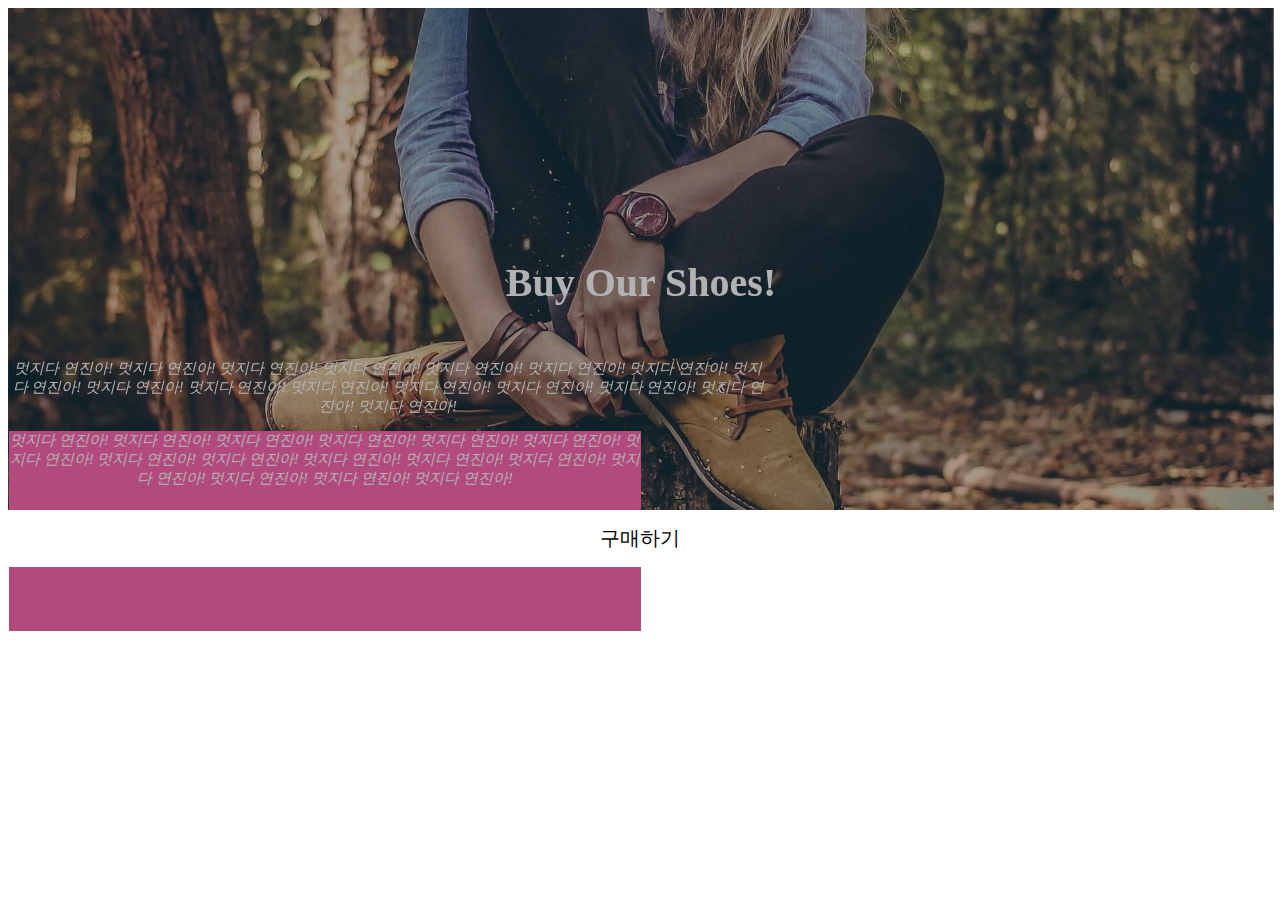
==== html/layout2.html @ ecfc2338 "2023-04-12 블로그 배경에 그림넣기" ====
<!DOCTYPE html>
<html lang="en">
<head>
    <meta charset="UTF-8">
    <title>Title</title>
    <link href="../css/layout2_task.css" rel="stylesheet" />
</head>
<body>
    <div class='main-background'>
        <h4 class='main-title'>Buy Our Shoes!</h4>
        <p class='main-content'>멋지다 연진아! 멋지다 연진아! 멋지다 연진아! 멋지다 연진아! 멋지다 연진아! 멋지다 연진아! 멋지다 연진아! 멋지다 연진아! 멋지다 연진아! 멋지다 연진아! 멋지다 연진아! 멋지다 연진아! 멋지다 연진아! 멋지다 연진아! 멋지다 연진아! 멋지다 연진아!</p>
        <div class='overlap-box'>
            <p class='overlap-content'>멋지다 연진아! 멋지다 연진아! 멋지다 연진아! 멋지다 연진아! 멋지다 연진아! 멋지다 연진아! 멋지다 연진아! 멋지다 연진아! 멋지다 연진아! 멋지다 연진아! 멋지다 연진아! 멋지다 연진아! 멋지다 연진아! 멋지다 연진아! 멋지다 연진아! 멋지다 연진아!</p>
        </div>
    </div>
    <button class='main-button'>구매하기</button>

</body>
</html>
---- css/layout2_task.css ----
.main-background {
    width: 100%;
    height: 500px;
    background-image: url('../img/shoes.jpg');
    background-size: cover;
    background-repeat: no-repeat;
    background-position: center;
    filter: brightness(70%);
    padding: 1px;
    position: relative;
}
.main-title {
    color: white;
    font-size: 40px;
    margin-top: 250px;
    text-align: center;
}
.main-content {
    width: 60%;
    color: white;
    font-size: 15px;
    font-style: italic;
    text-align: center;
}
.main-button {
    position: absolute;
    padding: 15px;
    font-size: 20px;
    background: white;
    border: none;
    border-radius: 5px;
    right: 20px;
    left: 0;
    right: 0;
    margin: auto;
}
.overlap-box {
    width: 50%;
    height: 200px;
    text-align: center;
    color: white;
    font-size: 15px;
    font-style: italic;
    background: hotpink;
    position: relative;
}
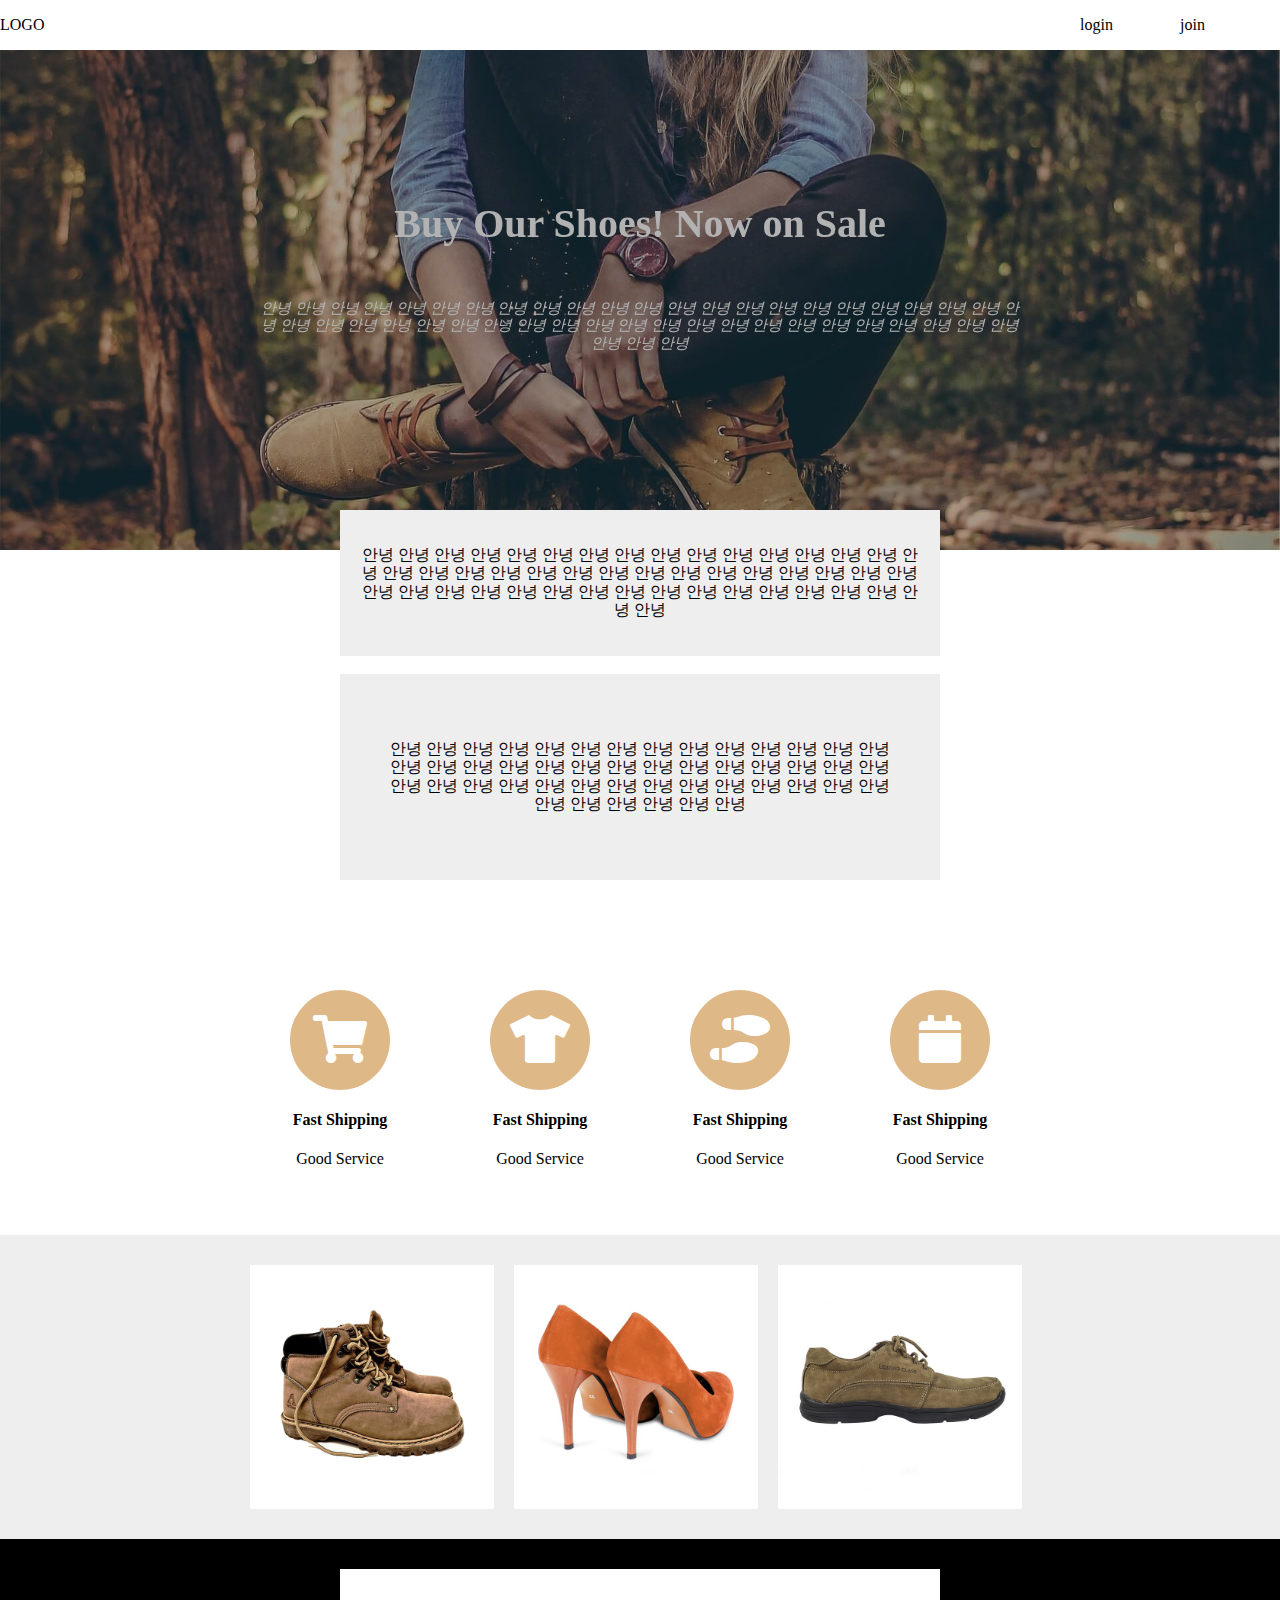
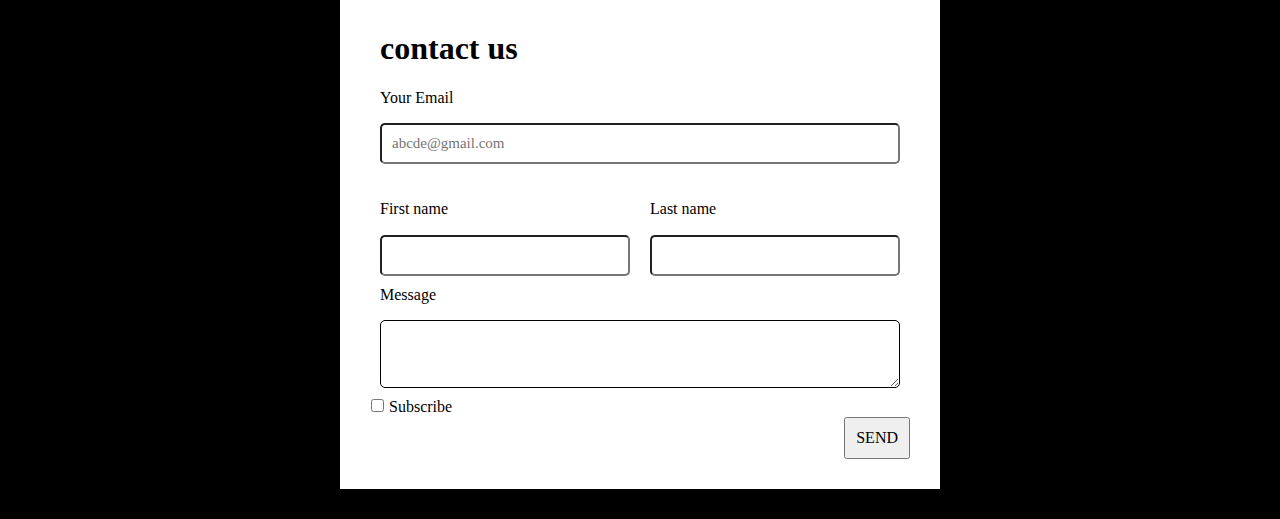
==== commit 149dc1ec: "2023-04-13 상품 레이아웃 만들기" ====
--- a/html/layout2.html
+++ b/html/layout2.html
@@ -2,18 +2,99 @@
 <html lang="en">
 <head>
     <meta charset="UTF-8">
+    <meta name="viewport" content="width=device-width, initial-scale=1.0">
     <title>Title</title>
+    <link rel="stylesheet" href="https://cdnjs.cloudflare.com/ajax/libs/font-awesome/5.15.4/css/all.min.css" />
+    <link href="../css/normalize.css" rel="stylesheet" />
     <link href="../css/layout2_task.css" rel="stylesheet" />
+    
 </head>
 <body>
+    <nav class="flex-continer">
+        <div class="flex-item">LOGO</div>
+        <div class="empty-item"></div>
+        <div class="flex-item">login</div>
+        <div class="flex-item">join</div>
+    </nav>
     <div class='main-background'>
-        <h4 class='main-title'>Buy Our Shoes!</h4>
-        <p class='main-content'>멋지다 연진아! 멋지다 연진아! 멋지다 연진아! 멋지다 연진아! 멋지다 연진아! 멋지다 연진아! 멋지다 연진아! 멋지다 연진아! 멋지다 연진아! 멋지다 연진아! 멋지다 연진아! 멋지다 연진아! 멋지다 연진아! 멋지다 연진아! 멋지다 연진아! 멋지다 연진아!</p>
-        <div class='overlap-box'>
-            <p class='overlap-content'>멋지다 연진아! 멋지다 연진아! 멋지다 연진아! 멋지다 연진아! 멋지다 연진아! 멋지다 연진아! 멋지다 연진아! 멋지다 연진아! 멋지다 연진아! 멋지다 연진아! 멋지다 연진아! 멋지다 연진아! 멋지다 연진아! 멋지다 연진아! 멋지다 연진아! 멋지다 연진아!</p>
+        <h4 class='main-title'>Buy Our Shoes! Now on Sale</h4>
+        <p class='main-content'>안녕 안녕 안녕 안녕 안녕 안녕 안녕 안녕 안녕 안녕 안녕 안녕 안녕 안녕 안녕 안녕 안녕 안녕 안녕 안녕 안녕 안녕 안녕 안녕 안녕 안녕 안녕 안녕 안녕 안녕 안녕 안녕 안녕 안녕 안녕 안녕 안녕 안녕 안녕 안녕 안녕 안녕 안녕 안녕 안녕 안녕 안녕 안녕</p>
+    </div>
+    <div class='overlap-box'>
+        <p class='overlap-content'>안녕 안녕 안녕 안녕 안녕 안녕 안녕 안녕 안녕 안녕 안녕 안녕 안녕 안녕 안녕 안녕 안녕 안녕 안녕 안녕 안녕 안녕 안녕 안녕 안녕 안녕 안녕 안녕 안녕 안녕 안녕 안녕 안녕 안녕 안녕 안녕 안녕 안녕 안녕 안녕 안녕 안녕 안녕 안녕 안녕 안녕 안녕 안녕</p>
+    </div>
+    <br>
+    <div class='overlap-box' style="padding: 50px">
+        <p class='overlap-content'>안녕 안녕 안녕 안녕 안녕 안녕 안녕 안녕 안녕 안녕 안녕 안녕 안녕 안녕 안녕 안녕 안녕 안녕 안녕 안녕 안녕 안녕 안녕 안녕 안녕 안녕 안녕 안녕 안녕 안녕 안녕 안녕 안녕 안녕 안녕 안녕 안녕 안녕 안녕 안녕 안녕 안녕 안녕 안녕 안녕 안녕 안녕 안녕</p>
+    </div>
+    <div class="product-container">
+        <div>
+            <i class="fas fa-shopping-cart fa-3x"></i>
+            <h4>Fast Shipping</h4>
+            <p>Good Service</p>
+        </div>
+        <div>
+            <i class="fas fa-tshirt fa-3x"></i>
+            <h4>Fast Shipping</h4>
+            <p>Good Service</p>
+        </div>
+        <div>
+            <i class="fas fa-shoe-prints fa-3x"></i>
+            <h4>Fast Shipping</h4>
+            <p>Good Service</p>
+        </div>
+        <div>
+            <i class="fas fa-calendar fa-3x"></i>
+            <h4>Fast Shipping</h4>
+            <p>Good Service</p>
+        </div>
+        <div style="float: none; clear: both;"></div>
+    </div>
+    <div class="shop-bg">
+        <div class="shop-container">
+            <div class="shop-item">
+                <div style="position: relative;">
+                    <div class="overlay"></div>
+                    <img src="/img/product1-1.jpg">
+                </div>
+            </div>
+            <div class="shop-item">
+                <img src="/img/product2.jpg">
+            </div>
+            <div class="shop-item">
+                <img src="/img/product3.jpg">
+            </div>
         </div>
     </div>
-    <button class='main-button'>구매하기</button>
-
+    <div class="form-background">
+        <div class="form-box">
+            <form action="" method="post">
+                <div class="w-100">
+                    <h1>contact us</h1>
+                    <p>Your Email</p>
+                    <input type="email" placeholder="abcde@gmail.com">
+                </div>
+                <div class="name-box">
+                    <div class="w-50">
+                        <p>First name</p>
+                        <input type="text">
+                    </div>
+                    <div class="w-50">
+                        <p>Last name</p>
+                        <input type="text">
+                    </div>
+                </div>
+                <div class="w-100">
+                    <p>Message</p>
+                    <textarea class="form-input form-long"></textarea>
+                </div>
+                <div class="bottom-box">
+                    <input type="checkbox" id="sub">
+                    <label for="sub">Subscribe</label>
+                    <button class="yellow-button">SEND</button>             
+                </div>
+            </form>
+        </div>
+    </div>
 </body>
 </html>--- a/css/layout2_task.css
+++ b/css/layout2_task.css
@@ -1,3 +1,22 @@
+@font-face {
+    font-family: 'NanumSquareR';
+    src: url('../font/NanumSquareR.woff');
+}
+
+@font-face {
+    font-family: 'NanumSquareB';
+    font-weight: 800;
+    src: url('../font/NanumSquareB.woff');
+}
+
+div, input, textarea {
+    box-sizing: border-box;
+}
+
+body {
+    margin: 0px;
+}
+
 .main-background {
     width: 100%;
     height: 500px;
@@ -12,7 +31,7 @@
 .main-title {
     color: white;
     font-size: 40px;
-    margin-top: 250px;
+    margin-top: 150px;
     text-align: center;
 }
 .main-content {
@@ -21,26 +40,224 @@
     font-size: 15px;
     font-style: italic;
     text-align: center;
+    left: 0;
+    right: 0;
+    margin: auto;
 }
 .main-button {
-    position: absolute;
     padding: 15px;
     font-size: 20px;
     background: white;
     border: none;
     border-radius: 5px;
-    right: 20px;
-    left: 0;
-    right: 0;
-    margin: auto;
+    position: absolute;
+    left: 0;
+    right: 0;
+    margin: auto;
+    margin-top: 20px;
+    width: 150px;
+    z-index: 1;
 }
 .overlap-box {
+    width: 80%;
+    max-width: 600px;
+    margin: auto;
+    padding: 20px;
+    text-align: center;
+    background-color: #eee;
+    position: relative;
+    top: -40px;
+    left: 0;
+    right: 0;
+    margin: auto;
+}
+
+.form-background {
+    background-color: black;
+    padding: 30px;
+}
+
+.form-box {
+    background-color: white;
+    padding: 30px;
+    left: 0;
+    right: 0;
+    margin: auto;
+    width: 80%;
+    max-width: 600px;
+}
+
+input {
+    padding: 10px;
+    font-size: 15px;
+    border-radius: 5px;
+    width: 100%;
+}
+
+textarea {
+    padding: 10px;
+    font-size: 15px;
+    border-radius: 5px;
+    width: 100%;
+    display: block;
+}
+
+input[type=checkbox] {
+    display: inline-block;
+    width: 15px;
+}
+
+.w-50 {
     width: 50%;
-    height: 200px;
-    text-align: center;
+    float: left;
+    padding: 10px;
+}
+
+.bottom-box {
+    width: 100%;
+    display: inline-block;
+}
+
+.send-button {
+    float: right;
+    background-color: yellow;
+}
+
+.w-100 {
+    width: 100%;
+    padding: 10px;
+}
+
+.message-box {
+    width: 100%;
+    padding: 10px;
+}
+.form-input {
+    width: 100%;
+    padding: 10px;
+    font-size: 20px;
+    border: 1px solid black;
+    border-radius: 5px;
+}
+.yellow-button {
+    padding: 10px;
+    display: block;
+    margin-left: auto;
+}
+
+p, h4, h3, h2, h1, span {
+    transform: rotate(0.03);
+}
+
+.flex-continer {
+    display: flex;
+    height: 50px;
+    align-items: center;
+    /* flex-wrap: wrap; */
+    /* justify-content: center; */
+}
+
+.flex-item {
+    width: 100px;
+    align-items: center;
+}
+
+.empty-item {
+    flex-grow: 1;
+}
+
+.test {
+    width: 100vw;
+    height: 50vh;
+    background: grey;
+}
+
+.nav-container {
+    display: flex;
+    padding: 10px;
+    margin: 10px;
+}
+
+.product-container {
+    width: 100%;
+    max-width: 800px;
+    margin: auto;
+    margin-top: 50px;
+    margin-bottom: 50px;
+    text-align: center;
+}
+.product-container div {
+    float: left;
+    width: 25%;
+}
+
+@media screen and (max-width: 1200px) {
+    .main-title {
+        font-size: 30px;
+    }
+    .product-container div{
+        width: 50%;
+    }
+    .product-container {
+        max-width: 600px;
+    }
+}
+
+@media screen and (max-width: 768px) {
+    .main-title {
+        font-size: 20px;
+    }
+    .product-container div{
+        width: 100%;
+    }
+}
+
+@media screen and (max-width: 576px) {
+    .main-title {
+        font-size: 15px;
+    }
+    .nav-container {
+        display: flex;
+        flex-direction: column;
+    }
+}
+.product-container i {
+    background-color: burlywood;
+    width: 100px;
+    height: 100px;
+    border-radius: 50px;
+    padding-top: 25px;
+    box-sizing: border-box;
     color: white;
-    font-size: 15px;
-    font-style: italic;
-    background: hotpink;
-    position: relative;
+    margin-top: 20px;
+}
+.shop-bg {
+    background-color: #eee;
+    padding: 20px;
+}
+.shop-container {
+    display: flex;
+    max-width: 800px;
+    width: 90%;
+    margin: auto;
+}
+.shop-item {
+    width: 33%;
+    padding: 10px;
+}
+.shop-item img {
+    width: 100%;
+    display: block;
+}
+.overlay {
+    position: absolute;
+    width: 100%;
+    height: 100%;
+    background: rgba(0, 0, 0, 0.5);
+    opacity: 0;
+    transition: all 1s;
+}
+
+.overlay:hover {
+    opacity: 1;
 }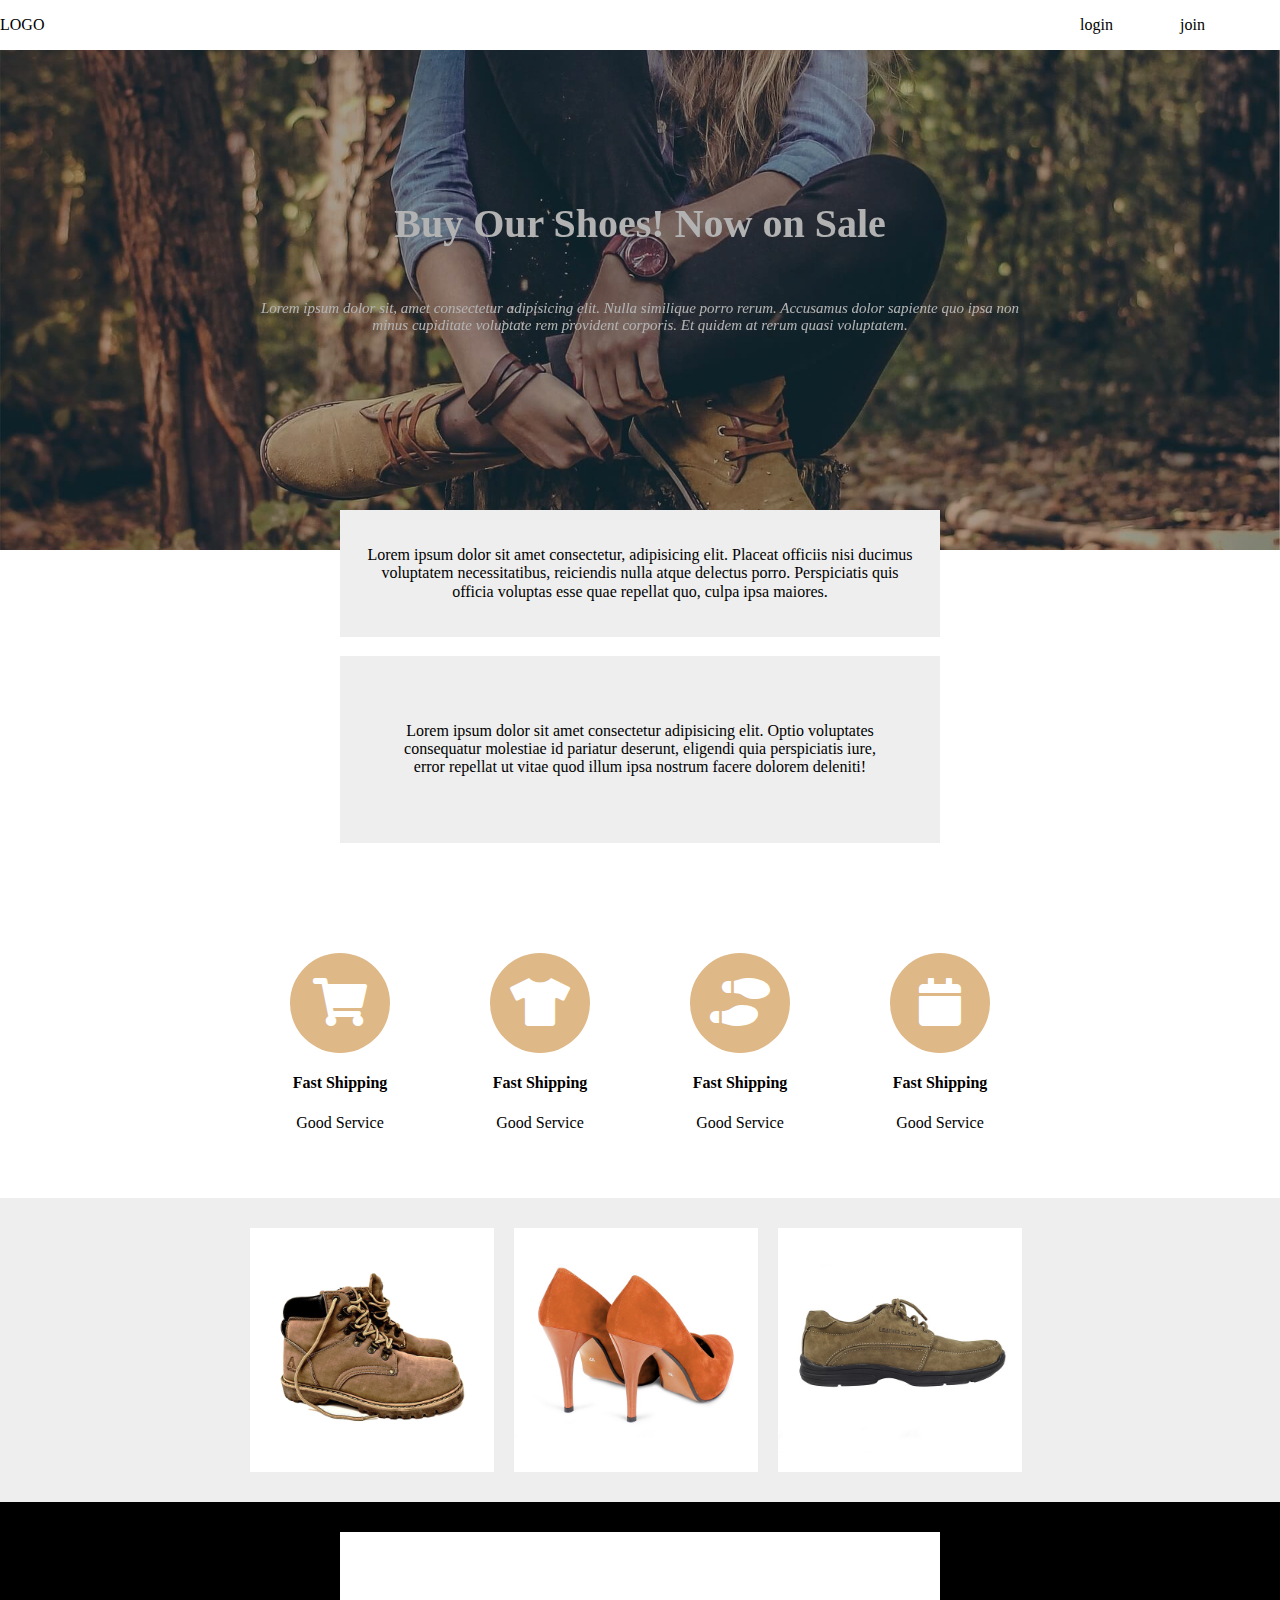
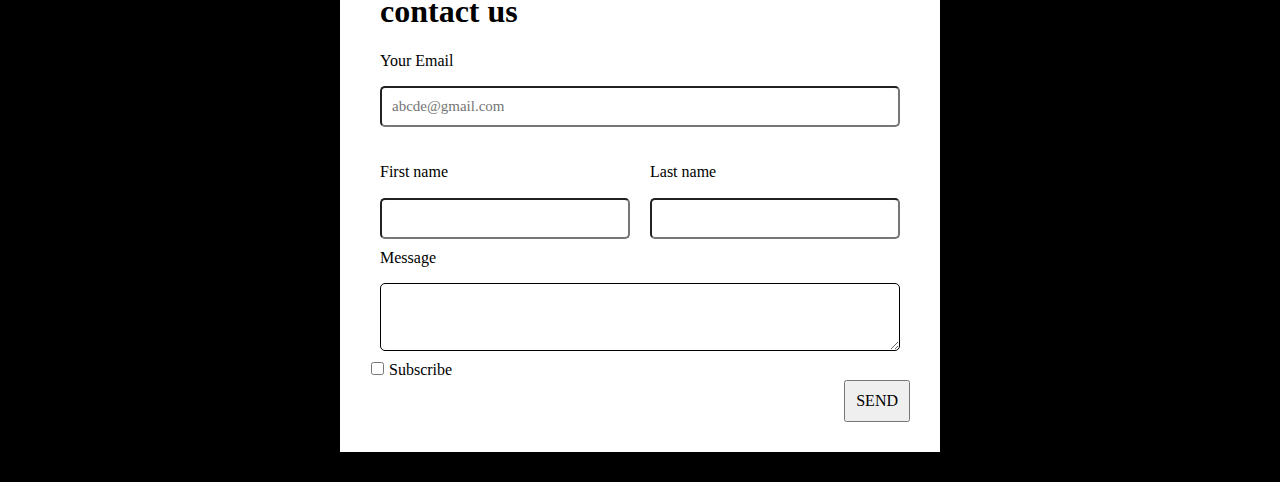
==== commit b9ea50d2: "2023-04-13 상품 레이아웃 만들기 액션 추가" ====
--- a/html/layout2.html
+++ b/html/layout2.html
@@ -18,14 +18,14 @@
     </nav>
     <div class='main-background'>
         <h4 class='main-title'>Buy Our Shoes! Now on Sale</h4>
-        <p class='main-content'>안녕 안녕 안녕 안녕 안녕 안녕 안녕 안녕 안녕 안녕 안녕 안녕 안녕 안녕 안녕 안녕 안녕 안녕 안녕 안녕 안녕 안녕 안녕 안녕 안녕 안녕 안녕 안녕 안녕 안녕 안녕 안녕 안녕 안녕 안녕 안녕 안녕 안녕 안녕 안녕 안녕 안녕 안녕 안녕 안녕 안녕 안녕 안녕</p>
+        <p class='main-content'>Lorem ipsum dolor sit, amet consectetur adipisicing elit. Nulla similique porro rerum. Accusamus dolor sapiente quo ipsa non minus cupiditate voluptate rem provident corporis. Et quidem at rerum quasi voluptatem.</p>
     </div>
     <div class='overlap-box'>
-        <p class='overlap-content'>안녕 안녕 안녕 안녕 안녕 안녕 안녕 안녕 안녕 안녕 안녕 안녕 안녕 안녕 안녕 안녕 안녕 안녕 안녕 안녕 안녕 안녕 안녕 안녕 안녕 안녕 안녕 안녕 안녕 안녕 안녕 안녕 안녕 안녕 안녕 안녕 안녕 안녕 안녕 안녕 안녕 안녕 안녕 안녕 안녕 안녕 안녕 안녕</p>
+        <p class='overlap-content'>Lorem ipsum dolor sit amet consectetur, adipisicing elit. Placeat officiis nisi ducimus voluptatem necessitatibus, reiciendis nulla atque delectus porro. Perspiciatis quis officia voluptas esse quae repellat quo, culpa ipsa maiores.</p>
     </div>
     <br>
     <div class='overlap-box' style="padding: 50px">
-        <p class='overlap-content'>안녕 안녕 안녕 안녕 안녕 안녕 안녕 안녕 안녕 안녕 안녕 안녕 안녕 안녕 안녕 안녕 안녕 안녕 안녕 안녕 안녕 안녕 안녕 안녕 안녕 안녕 안녕 안녕 안녕 안녕 안녕 안녕 안녕 안녕 안녕 안녕 안녕 안녕 안녕 안녕 안녕 안녕 안녕 안녕 안녕 안녕 안녕 안녕</p>
+        <p class='overlap-content'>Lorem ipsum dolor sit amet consectetur adipisicing elit. Optio voluptates consequatur molestiae id pariatur deserunt, eligendi quia perspiciatis iure, error repellat ut vitae quod illum ipsa nostrum facere dolorem deleniti!</p>
     </div>
     <div class="product-container">
         <div>
@@ -54,15 +54,33 @@
         <div class="shop-container">
             <div class="shop-item">
                 <div style="position: relative;">
-                    <div class="overlay"></div>
+                    <div class="overlay-wrap">
+                        <div class="overlay-black">
+                            <span style="color: white; padding: 20px; font-size:30px">$60</span>
+                        </div>
+                    </div>
                     <img src="/img/product1-1.jpg">
                 </div>
             </div>
             <div class="shop-item">
-                <img src="/img/product2.jpg">
+                <div style="position: relative;">
+                    <div class="overlay-wrap">
+                        <div class="overlay-black">
+                            <span style="color: white; padding: 20px; font-size:30px">$60</span>
+                        </div>
+                    </div>
+                    <img src="/img/product2.jpg">
+                </div>
             </div>
             <div class="shop-item">
-                <img src="/img/product3.jpg">
+                <div style="position: relative;">
+                    <div class="overlay-wrap">
+                        <div class="overlay-black">
+                            <span style="color: white; padding: 20px; font-size:30px">$60</span>
+                        </div>
+                    </div>
+                    <img src="/img/product3.jpg">
+                </div>
             </div>
         </div>
     </div>
--- a/css/layout2_task.css
+++ b/css/layout2_task.css
@@ -260,4 +260,23 @@
 
 .overlay:hover {
     opacity: 1;
-}+}
+
+.overlay-wrap {
+    position: absolute;
+    width: 100%;
+    height: 100%;
+    overflow: hidden;
+}
+
+.overlay-black {
+    width: 100%;
+    height: 100%;
+    background-color: rgba(0, 0, 0, 0.5);
+    margin-top: 100%;
+    transition: all 1s;
+}
+
+.overlay-wrap:hover .overlay-black{
+    margin-top: 50%;
+}
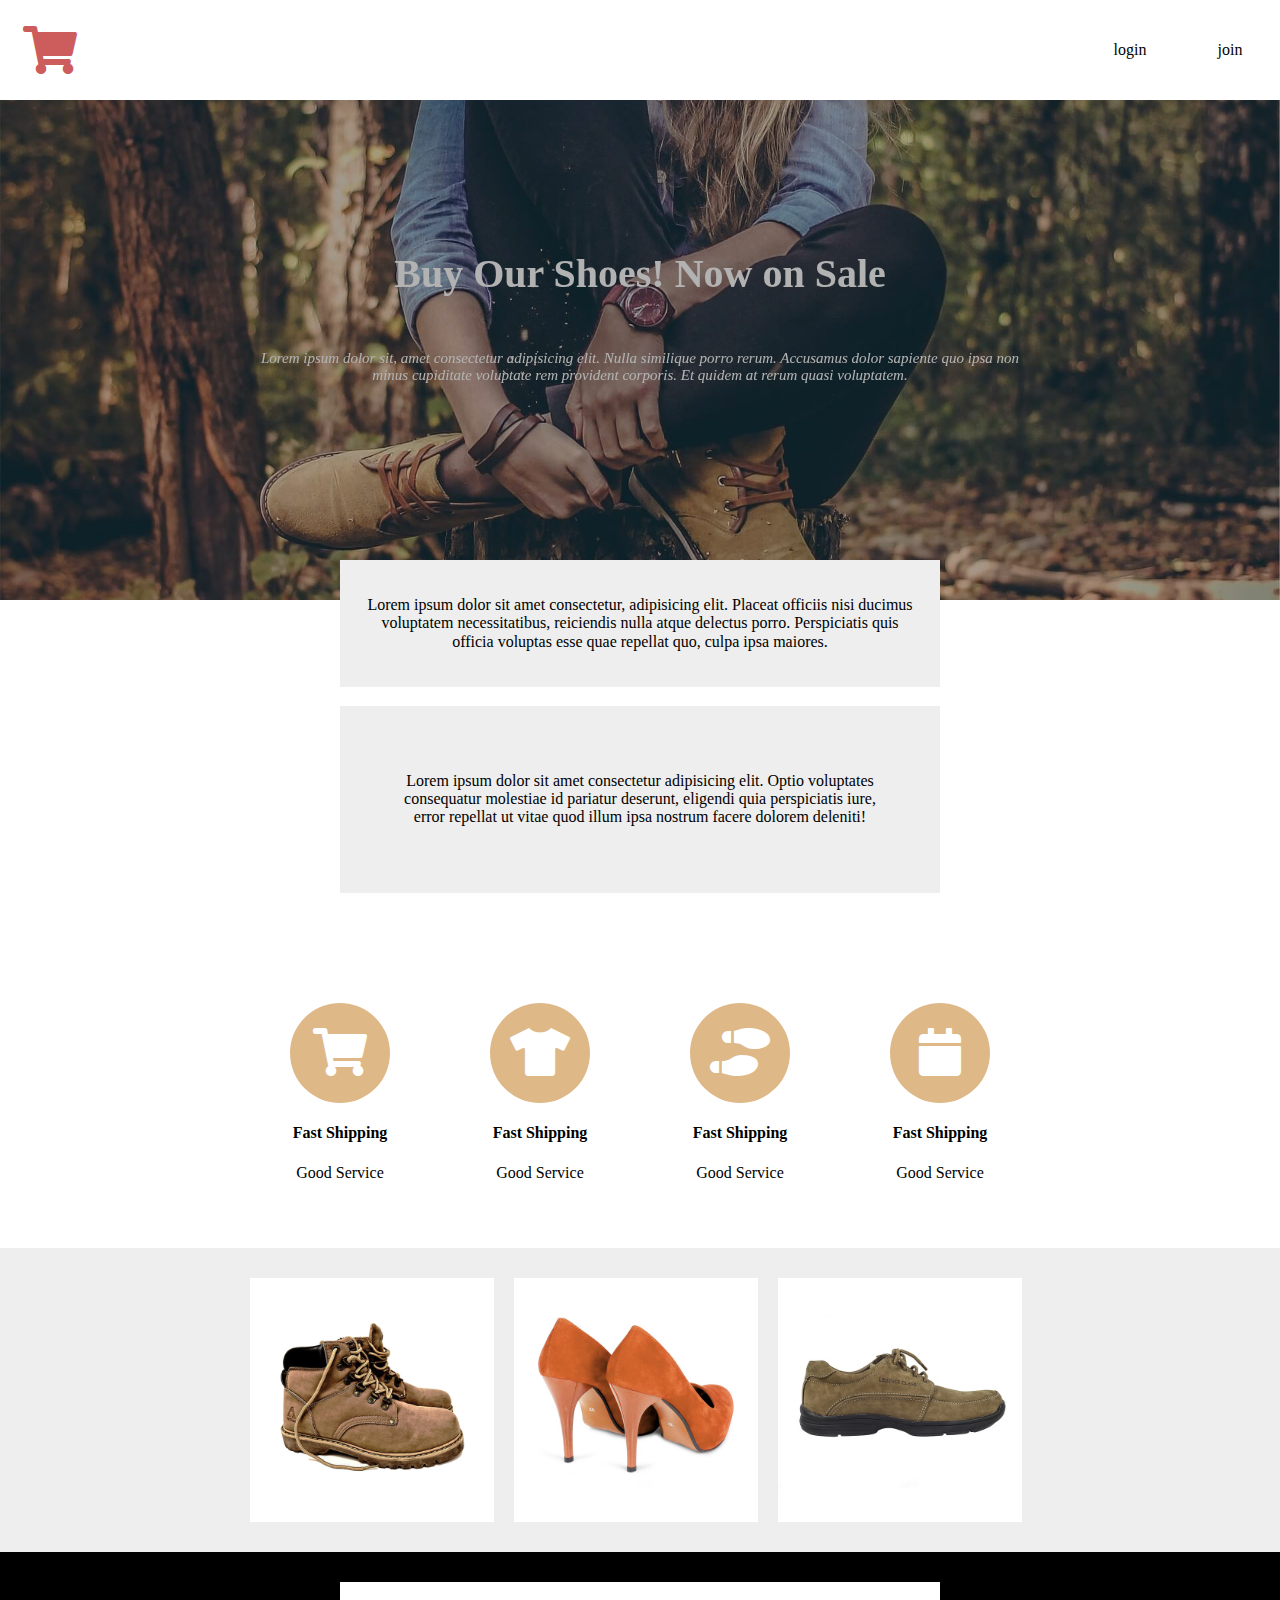
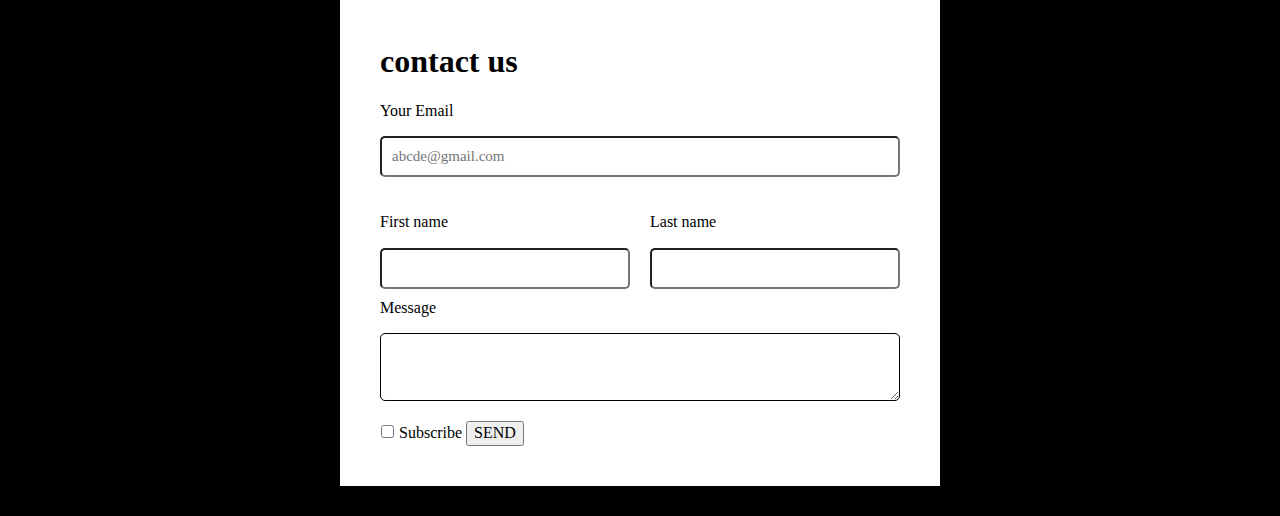
==== commit cc08eb0b: "2023-04-14 주석 수정" ====
--- a/html/layout2.html
+++ b/html/layout2.html
@@ -3,15 +3,16 @@
 <head>
     <meta charset="UTF-8">
     <meta name="viewport" content="width=device-width, initial-scale=1.0">
-    <title>Title</title>
+    <title>layout2</title>
     <link rel="stylesheet" href="https://cdnjs.cloudflare.com/ajax/libs/font-awesome/5.15.4/css/all.min.css" />
     <link href="../css/normalize.css" rel="stylesheet" />
-    <link href="../css/layout2_task.css" rel="stylesheet" />
-    
+    <link href="../css/layout2.css" rel="stylesheet" />
 </head>
 <body>
     <nav class="flex-continer">
-        <div class="flex-item">LOGO</div>
+        <div class="logo">
+            <i class="fas fa-shopping-cart fa-3x"></i>
+        </div>
         <div class="empty-item"></div>
         <div class="flex-item">login</div>
         <div class="flex-item">join</div>
@@ -109,7 +110,7 @@
                 <div class="bottom-box">
                     <input type="checkbox" id="sub">
                     <label for="sub">Subscribe</label>
-                    <button class="yellow-button">SEND</button>             
+                    <button class="sent-button">SEND</button>             
                 </div>
             </form>
         </div>
--- a/css/layout2.css
+++ b/css/layout2.css
@@ -0,0 +1,328 @@
+/* 폰트 */
+@font-face {
+    font-family: 'NanumSquareR';
+    src: url('../font/NanumSquareR.woff');
+}
+
+@font-face {
+    font-family: 'NanumSquareB';
+    font-weight: 800;
+    src: url('../font/NanumSquareB.woff');
+}
+
+div, input, textarea {
+    box-sizing: border-box;
+}
+
+body {
+    margin: 0px;
+}
+/* 로고 */
+.logo {
+    color: indianred;
+    width: 100px;
+    align-items: center;
+    padding:10px;
+    text-align: center;
+    cursor: pointer;
+}
+/* 메인 배너 */
+.main-background {
+    width: 100%;
+    height: 500px;
+    background-image: url('../img/shoes.jpg');
+    background-size: cover;
+    background-repeat: no-repeat;
+    background-position: center;
+    filter: brightness(70%);
+    padding: 1px;
+    position: relative;
+}
+/* 메인 배너 타이틀 */
+.main-title {
+    color: white;
+    font-size: 40px;
+    margin-top: 150px;
+    text-align: center;
+}
+/* 메인 배너 텍스트 */
+.main-content {
+    width: 60%;
+    color: white;
+    font-size: 15px;
+    font-style: italic;
+    text-align: center;
+    left: 0;
+    right: 0;
+    margin: auto;
+}
+/* 메인 배너 더보기 버튼 */
+.main-button {
+    padding: 15px;
+    font-size: 20px;
+    background: white;
+    border: none;
+    border-radius: 5px;
+    position: absolute;
+    left: 0;
+    right: 0;
+    margin: auto;
+    margin-top: 20px;
+    width: 150px;
+    z-index: 1;
+}
+/* 배너에 겹치는 텍스트 박스 */
+.overlap-box {
+    width: 80%;
+    max-width: 600px;
+    margin: auto;
+    padding: 20px;
+    text-align: center;
+    background-color: #eee;
+    position: relative;
+    top: -40px;
+    left: 0;
+    right: 0;
+    margin: auto;
+}
+
+/* contact 폼 */
+.form-background {
+    background-color: black;
+    padding: 30px;
+}
+
+
+/* contact 폼 박스 */
+.form-box {
+    background-color: white;
+    padding: 30px;
+    left: 0;
+    right: 0;
+    margin: auto;
+    width: 80%;
+    max-width: 600px;
+}
+
+input {
+    padding: 10px;
+    font-size: 15px;
+    border-radius: 5px;
+    width: 100%;
+}
+
+textarea {
+    padding: 10px;
+    font-size: 15px;
+    border-radius: 5px;
+    width: 100%;
+    display: block;
+}
+
+/* contact 체크박스 */
+input[type=checkbox] {
+    display: inline-block;
+    width: 15px;
+}
+
+.w-50 {
+    width: 50%;
+    float: left;
+    padding: 10px;
+}
+.w-100 {
+    width: 100%;
+    padding: 10px;
+}
+
+/* SEND, subscribe */
+.bottom-box {
+    width: 100%;
+    display: inline-block;
+    padding: 10px;
+}
+
+.message-box {
+    width: 100%;
+    padding: 10px;
+}
+
+/* 인푹 박스 공통 */
+.form-input {
+    width: 100%;
+    padding: 10px;
+    font-size: 20px;
+    border: 1px solid black;
+    border-radius: 5px;
+}
+
+/* SEND 버튼 */
+.send-button {
+    padding: 10px;
+    display: block;
+    margin-left: auto;
+    border: none;
+    background-color: indianred;
+    border-radius: 10px;
+    color: white
+}
+
+/* window에서 글씨 더 부드럽게 보이는 방법 */
+p, h4, h3, h2, h1, span {
+    transform: rotate(0.03);
+}
+
+/* 상단 메뉴 */
+.flex-continer {
+    display: flex;
+    height: 100px;
+    align-items: center;
+    /* flex-wrap: wrap; */
+    /* justify-content: center; */
+}
+
+/* 상단 메뉴(login, join) */
+.flex-item {
+    width: 100px;
+    align-items: center;
+    padding:10px;
+    text-align: center;
+    cursor: pointer;
+}
+
+.flex-item:hover {
+    background-color: pink;
+}
+
+.flex-iteme:active {
+    background-color: grey;
+}
+
+/* 상단 메뉴 중간 빈 공간 */
+.empty-item {
+    flex-grow: 1;
+}
+
+.test {
+    width: 100vw;
+    height: 50vh;
+    background: grey;
+}
+
+.nav-container {
+    display: flex;
+    padding: 10px;
+    margin: 10px;
+}
+/* 중간 아이콘 배너 */
+.product-container {
+    width: 100%;
+    max-width: 800px;
+    margin: auto;
+    margin-top: 50px;
+    margin-bottom: 50px;
+    text-align: center;
+}
+/* 중간 아이콘 배너 div */
+.product-container div {
+    float: left;
+    width: 25%;
+}
+/* 중간 아이콘 배경 동그라미 */
+.product-container i {
+    background-color: burlywood;
+    width: 100px;
+    height: 100px;
+    border-radius: 50px;
+    padding-top: 25px;
+    box-sizing: border-box;
+    color: white;
+    margin-top: 20px;
+}
+/* 상품 배경 */
+.shop-bg {
+    background-color: #eee;
+    padding: 20px;
+}
+/* 상품 전체 박스 */
+.shop-container {
+    display: flex;
+    max-width: 800px;
+    width: 90%;
+    margin: auto;
+}
+/* 상품 단일 박스 */
+.shop-item {
+    width: 33%;
+    padding: 10px;
+}
+/* 상품 이미지 */
+.shop-item img {
+    width: 100%;
+    display: block;
+}
+
+/* 마우스 hover 전 */
+.overlay {
+    position: absolute;
+    width: 100%;
+    height: 100%;
+    background: rgba(0, 0, 0, 0.5);
+    opacity: 0;
+    transition: all 1s;
+}
+/* 마우스 hover 변경 내용 */
+.overlay:hover {
+    opacity: 1;
+}
+
+.overlay-wrap {
+    position: absolute;
+    width: 100%;
+    height: 100%;
+    overflow: hidden;
+}
+/* 마우스 hover 후 */
+.overlay-black {
+    width: 100%;
+    height: 100%;
+    background-color: rgba(0, 0, 0, 0.5);
+    margin-top: 100%;
+    transition: all 1s;
+}
+
+.overlay-wrap:hover .overlay-black{
+    margin-top: 50%;
+}
+
+/* 반응형 */
+@media screen and (max-width: 1200px) {
+    .main-title {
+        font-size: 30px;
+    }
+    .product-container div{
+        width: 50%;
+    }
+    .product-container {
+        max-width: 600px;
+    }
+}
+
+@media screen and (max-width: 768px) {
+    .main-title {
+        font-size: 20px;
+    }
+    .product-container div{
+        width: 100%;
+    }
+}
+
+@media screen and (max-width: 576px) {
+    .main-title {
+        font-size: 15px;
+    }
+    .nav-container {
+        display: flex;
+        flex-direction: column;
+    }
+}